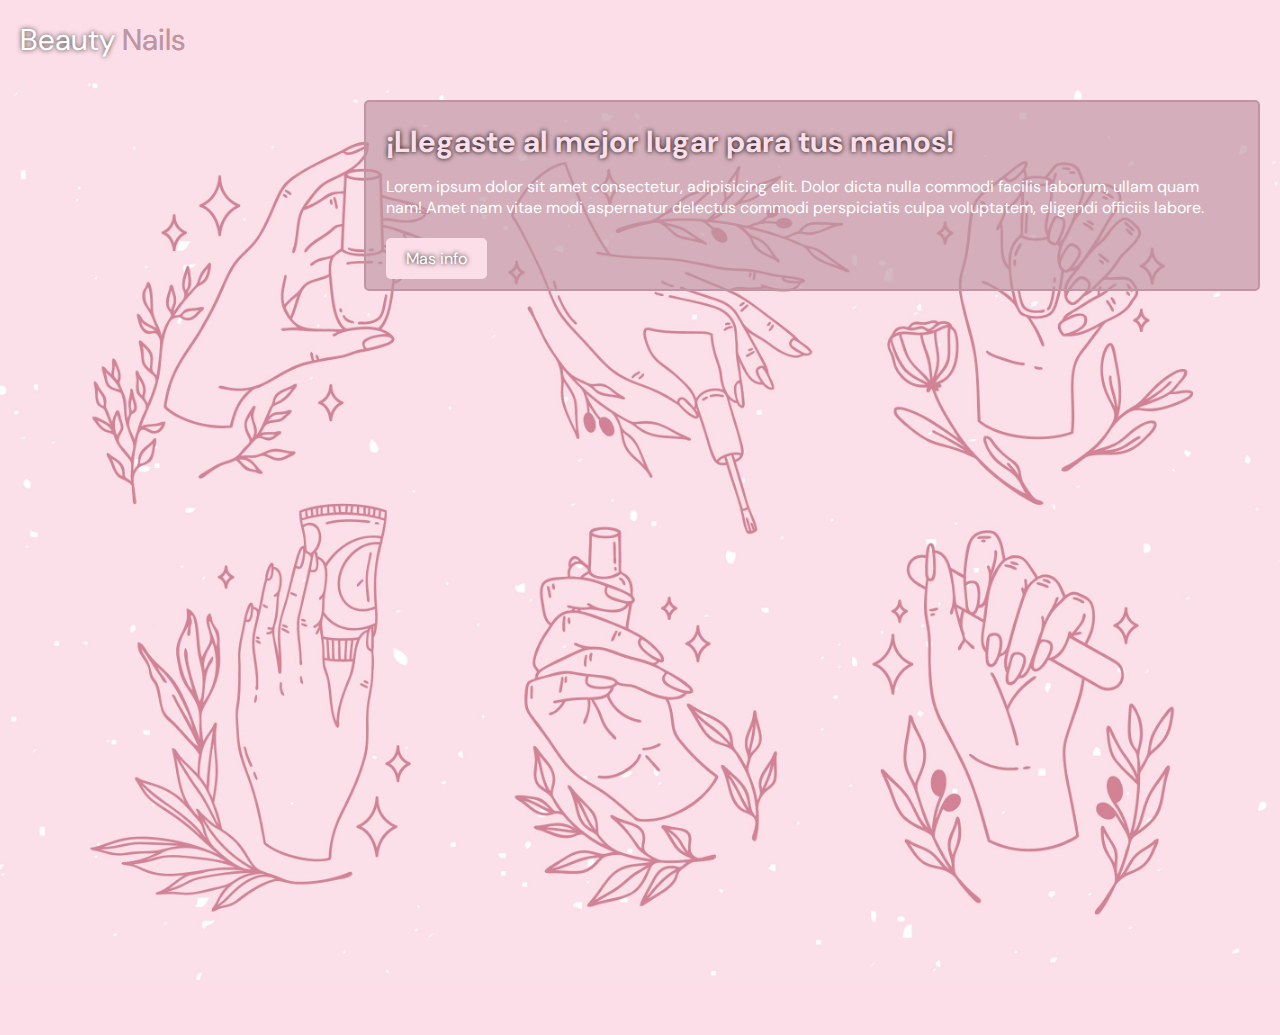
==== index.html @ 72dd1c16 "empiezo mi repositorio de git, pre-entrega2" ====
<!DOCTYPE html>
<html lang="es">

<head>
    <link rel="stylesheet" href="https://cdnjs.cloudflare.com/ajax/libs/font-awesome/6.2.0/css/all.min.css"
        integrity="sha512-xh6O/CkQoPOWDdYTDqeRdPCVd1SpvCA9XXcUnZS2FmJNp1coAFzvtCN9BmamE+4aHK8yyUHUSCcJHgXloTyT2A=="
        crossorigin="anonymous" referrerpolicy="no-referrer" />
    <link rel="stylesheet" href="estilos.css">
    <!--icono de pestaña-->
    <link rel="icon" href="media/logonails.jpeg">
    <meta charset="UTF-8">
    <meta http-equiv="X-UA-Compatible" content="IE=edge">
    <meta name="viewport" content="width=device-width, initial-scale=1.0">

    <title>Beauty Nails</title>
</head>

<body>
    <header>

        <div class="logo">Beauty <span>Nails</span></div>

        <i class="fa-solid fa-bars menu"></i>
    </header>
    <main>
        <div class="intro">
            <h1>¡Llegaste al mejor lugar para tus manos!</h1>
            <p>Lorem ipsum dolor sit amet consectetur, adipisicing elit. Dolor dicta nulla commodi facilis laborum,
                ullam quam nam! Amet nam vitae modi aspernatur delectus commodi perspiciatis culpa voluptatem, eligendi
                officiis labore.</p>
            <a class="introb" href="#">Mas info</a>
        </div>
    </main>
    <footer>
        <div class="redes">
            <a href="https://instagram.com/_nails.b_?igshid=YmMyMTA2M2Y"><i class="fa-brands fa-instagram"></i></a>
            <a href="https://www.facebook.com/profile.php?id=100086259580706"><i
                    class="fa-brands fa-facebook-f"></i></a>
            <a href="https://www.tiktok.com/@_nails.b_?_t=8W0SwV3RlLx&_r=1"><i class="fa-brands fa-tiktok"></i></a>
        </div>
    </footer>
</body>

</html>
---- estilos.css ----
@import url('https://fonts.googleapis.com/css2?family=DM+Sans&family=Josefin+Sans:ital,wght@1,300&display=swap');

* {
    margin: 0;
    padding: 0;
    box-sizing: border-box;
}

header {
    height: 80px;
    width: 100%;
    background-color: #fcdee8;
    font-size: 30px;
    color: white;
    font-family: 'DM Sans', sans-serif;
    display: flex;
    justify-content: space-between;
    padding: 20px;
    text-shadow: 0 0 5px #333;
}

.logo span {
    color: #c095a3;
    text-shadow: 0 0 0px;
}

.menu {
    font-size: 30px;
}

main {
    background-image: url(./media/fondoIni.jpg);
    height: 100vh;
    width: 100%;
    background-position: center;
    background-size: cover;
}

.intro {
    width: 70%;
    background-color: #c095a3a8;
    border: 2px solid #c095a3;
    border-radius: 5px;
    float: right;
    margin: 20px;
    padding: 20px;
}

.intro h1 {
    color: #fcdee8;
    font-family: 'DM Sans', sans-serif;
    font-size: 30px;
    text-shadow: 0 0 5px #000;
    margin-bottom: 15px;
}

.intro p {
    font-family: 'DM Sans', sans-serif;
    color: white;
    margin-bottom: 30px;
}

.introb {
    background-color: #fcdee8;
    border-radius: 5px;
    text-decoration: none;
    color: white;
    padding: 10px 20px;
    font-family: 'DM Sans', sans-serif;
    text-shadow: 0 0 5px #000;
}

.titulonos {
    color: white;
    font-family: 'DM Sans', sans-serif;
    font-size: 30px;
    text-shadow: 0 0 5px #000;
    text-align: center;
    background-color: #fcdee8;
    padding: 20px;
}

.nosotros {
    width: 100%;
    height: 450px;
}

.nleft {
    background-image: url(media/nosotrosimg.jpg);
    height: 50%;
    width: 100%;
    background-size: cover;
    background-position: center;
}

.nright {
    padding: 20px;
    background-color: #fcdee8;
}

.nright h3 {
    text-align: center;
    color: #c095a3;
    font-family: 'DM Sans', sans-serif;
    font-size: 25px;
    margin-bottom: 20px;
}

.nright p {
    font-size: 20px;
    font-family: 'DM Sans', sans-serif;
    color: black;
    padding: 20px;
    margin-bottom: 100px;
}

.galeria {
    background-color: #fcdee8;
    height: auto;
    width: 100%;
    display: grid;
    grid-template-columns: 1fr;
    grid-template-rows: repeat(8, 200px);
    grid-gap: 20px;
    padding: 20px;
}

.item {
    width: 100%;
    border-radius: 5px;
}

.item:hover {
    transform: scale(1.5);
    transition: all 2s;
    filter: brightness(1.1);
}

.item1 {
    background-image: url(media/galeria1.jpg);
    background-size: cover;
    background-position: center;
}

.item2 {
    background-image: url(media/galeria2.jpeg);
    background-size: cover;
    background-position: center;
}

.item3 {
    background-image: url(media/galeria3.jpeg);
    background-size: cover;
    background-position: center;
}

.item4 {
    background-image: url(media/galeria4.jpeg);
    background-size: cover;
    background-position: center;
}

.item5 {
    background-image: url(media/galeria5.jpg);
    background-size: cover;
    background-position: center;
}

.item6 {
    background-image: url(media/galeria6.jpg);
    background-size: cover;
    background-position: center;
}

.item7 {
    background-image: url(media/galeria1.jpg);
    background-size: cover;
    background-position: center;
}

.item8 {
    background-image: url(media/galeria2.jpeg);
    background-size: cover;
    background-position: center;
}

footer {
    background-color: #fcdee8;
    font-family: 'DM Sans', sans-serif;
    text-align: center;
    padding: 20px;
}

footer .redes {
    margin-top: 15px;
}

footer i {
    font-size: 40px;
    text-shadow: 0 0 5px #000;
    color: white;
    letter-spacing: 20px;
}

@media only screen and (min-width:480px) {
    .galeria {
        grid-template-columns: 1fr 1fr;
        grid-template-rows: repeat(4, 200px);
    }

    .nosotros {
        display: flex;
    }

    .nleft {
        width: 50%;
        height: 100%;
    }

    .nright {
        width: 50%;
        height: 100%;
    }
}

@media only screen and (min-width:768px) and (max-width:1023px) {
    .galeria {
        grid-template-columns: 1fr 1fr 1fr;
    }

    .item1 {
        grid-column: 1/3;
        grid-row: 1/2;
    }

    .item4 {
        grid-column: 2/4;
        grid-row: 2/3;
    }

    .item5 {
        grid-column: 1/3;
        grid-row: 3/4;
    }

    .item6 {
        grid-column: 3/4;
        grid-row: 3/5;
    }

    .item8 {
        grid-column: 2/3;
        grid-row: 4/5;
    }

    footer {
        text-align: right;
    }

}

@media only screen and (min-width:1024px) {
    .galeria {
        grid-template-columns: repeat(4, 1fr);
        grid-template-rows: 200px 200px;

    }

    footer {
        text-align: right;
    }


}
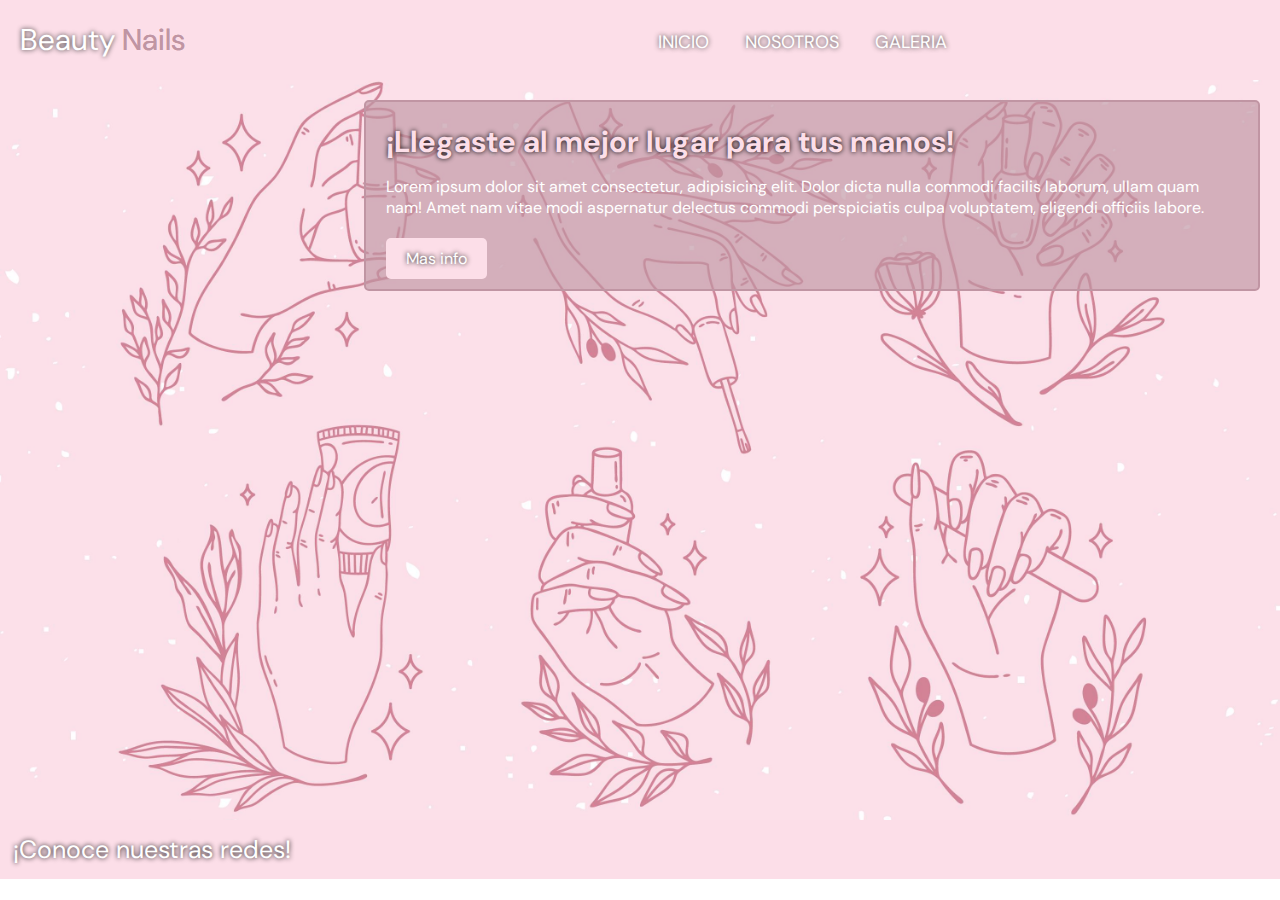
==== commit 6ebb56b8: "Han pasado 84 años...al fin logro el menu responsive!" ====
--- a/index.html
+++ b/index.html
@@ -17,22 +17,38 @@
 
 <body>
     <header>
-
-        <div class="logo">Beauty <span>Nails</span></div>
-
-        <i class="fa-solid fa-bars menu"></i>
+        <nav>
+            <!--inserto logo marca-->
+            <div class="logo">Beauty <span>Nails</span></div>
+            <!--creo boton menu responsive + input para ingresar al menu-->
+            <input type="checkbox" id="check">
+            <label for="check" class="checkbtn">
+                <i class="fas fa-bars"></i>
+            </label>
+            <!--lista desordenada para menu-->
+            <ul>
+                <li><a class="active" href="index.html">Inicio</a></li>
+                <li><a href="nosotros.html">Nosotros</a></li>
+                <li><a href="galeria.html">Galeria</a></li>
+            </ul>
+        </nav>
     </header>
+    <!--cierro header-->
     <main>
+        <!--inserto titulo y presentación de la web-->
         <div class="intro">
             <h1>¡Llegaste al mejor lugar para tus manos!</h1>
             <p>Lorem ipsum dolor sit amet consectetur, adipisicing elit. Dolor dicta nulla commodi facilis laborum,
                 ullam quam nam! Amet nam vitae modi aspernatur delectus commodi perspiciatis culpa voluptatem, eligendi
                 officiis labore.</p>
-            <a class="introb" href="#">Mas info</a>
+            <!--creo boton, me lleva al ig-->
+            <a class="introb" href="https://instagram.com/_nails.b_?igshid=YmMyMTA2M2Y">Mas info</a>
         </div>
     </main>
+    <!--footer con redes-->
     <footer>
         <div class="redes">
+            <p>¡Conoce nuestras redes!</p>
             <a href="https://instagram.com/_nails.b_?igshid=YmMyMTA2M2Y"><i class="fa-brands fa-instagram"></i></a>
             <a href="https://www.facebook.com/profile.php?id=100086259580706"><i
                     class="fa-brands fa-facebook-f"></i></a>
--- a/estilos.css
+++ b/estilos.css
@@ -3,10 +3,12 @@
 * {
     margin: 0;
     padding: 0;
+    text-decoration: none;
+    list-style: none;
     box-sizing: border-box;
 }
 
-header {
+nav {
     height: 80px;
     width: 100%;
     background-color: #fcdee8;
@@ -18,19 +20,73 @@
     padding: 20px;
     text-shadow: 0 0 5px #333;
 }
+
+
 
 .logo span {
     color: #c095a3;
     text-shadow: 0 0 0px;
 }
 
+nav ul {
+    position: fixed;
+    width: 100%;
+    height: 100vh;
+    background: #c095a3;
+    top: 80px;
+    left: -100%;
+    text-align: center;
+    transition: all .5s;
+}
+
+nav ul li {
+    display: block;
+    margin: 50px 0;
+    line-height: 30px;
+}
+
+nav ul li a {
+    color: #fff;
+    font-size: 20px;
+    padding: 7px 13px;
+    border-radius: 3px;
+    text-transform: uppercase;
+    font-family: 'DM Sans', sans-serif;
+}
+
+li a:hover {
+    background: none;
+    color: #fcde;
+    text-shadow: 0 0 25px #000;
+
+}
+
+.checkbtn {
+    font-size: 30px;
+    color: #fff;
+    float: right;
+    line-height: 20px;
+    margin-right: 40px;
+    cursor: pointer;
+
+}
+
+#check {
+    display: none;
+}
+
+#check:checked~ul {
+    left: 0;
+}
+
+
 .menu {
     font-size: 30px;
 }
 
 main {
     background-image: url(./media/fondoIni.jpg);
-    height: 100vh;
+    height: calc(100vh - 160px);
     width: 100%;
     background-position: center;
     background-size: cover;
@@ -77,7 +133,7 @@
     text-shadow: 0 0 5px #000;
     text-align: center;
     background-color: #fcdee8;
-    padding: 20px;
+    padding: 40px;
 }
 
 .nosotros {
@@ -96,6 +152,7 @@
 .nright {
     padding: 20px;
     background-color: #fcdee8;
+    padding: 20px;
 }
 
 .nright h3 {
@@ -110,8 +167,6 @@
     font-size: 20px;
     font-family: 'DM Sans', sans-serif;
     color: black;
-    padding: 20px;
-    margin-bottom: 100px;
 }
 
 .galeria {
@@ -188,11 +243,9 @@
     background-color: #fcdee8;
     font-family: 'DM Sans', sans-serif;
     text-align: center;
-    padding: 20px;
-}
-
-footer .redes {
-    margin-top: 15px;
+    padding: 1%;
+    position: absolute;
+    width: 100%;
 }
 
 footer i {
@@ -200,6 +253,14 @@
     text-shadow: 0 0 5px #000;
     color: white;
     letter-spacing: 20px;
+}
+
+.redes p {
+    float: center;
+    font-family: 'DM Sans', sans-serif;
+    color: white;
+    font-size: 25px;
+    text-shadow: 0 0 5px #000;
 }
 
 @media only screen and (min-width:480px) {
@@ -257,9 +318,53 @@
         text-align: right;
     }
 
+    .redes p {
+        float: left;
+    }
+
 }
 
 @media only screen and (min-width:1024px) {
+    .checkbtn {
+        display: none;
+    }
+
+    header {
+        display: flex;
+    }
+
+    nav ul {
+        display: flex;
+        margin-right: 20px;
+        width: 100%;
+        height: 40px;
+        background: none;
+        text-align: center;
+        transition: all .5s;
+        left: 50%;
+        top: 20px;
+        position: absolute;
+    }
+
+    nav ul li {
+
+        display: flex;
+        margin: 0 5px;
+
+    }
+
+    nav ul li a {
+        display: flex;
+        font-size: 18px;
+    }
+
+    li a:hover {
+
+        background: #c095a3;
+        transition: .5s;
+        border-radius: 10px 0px;
+    }
+
     .galeria {
         grid-template-columns: repeat(4, 1fr);
         grid-template-rows: 200px 200px;
@@ -270,5 +375,8 @@
         text-align: right;
     }
 
+    .redes p {
+        float: left;
+    }
 
 }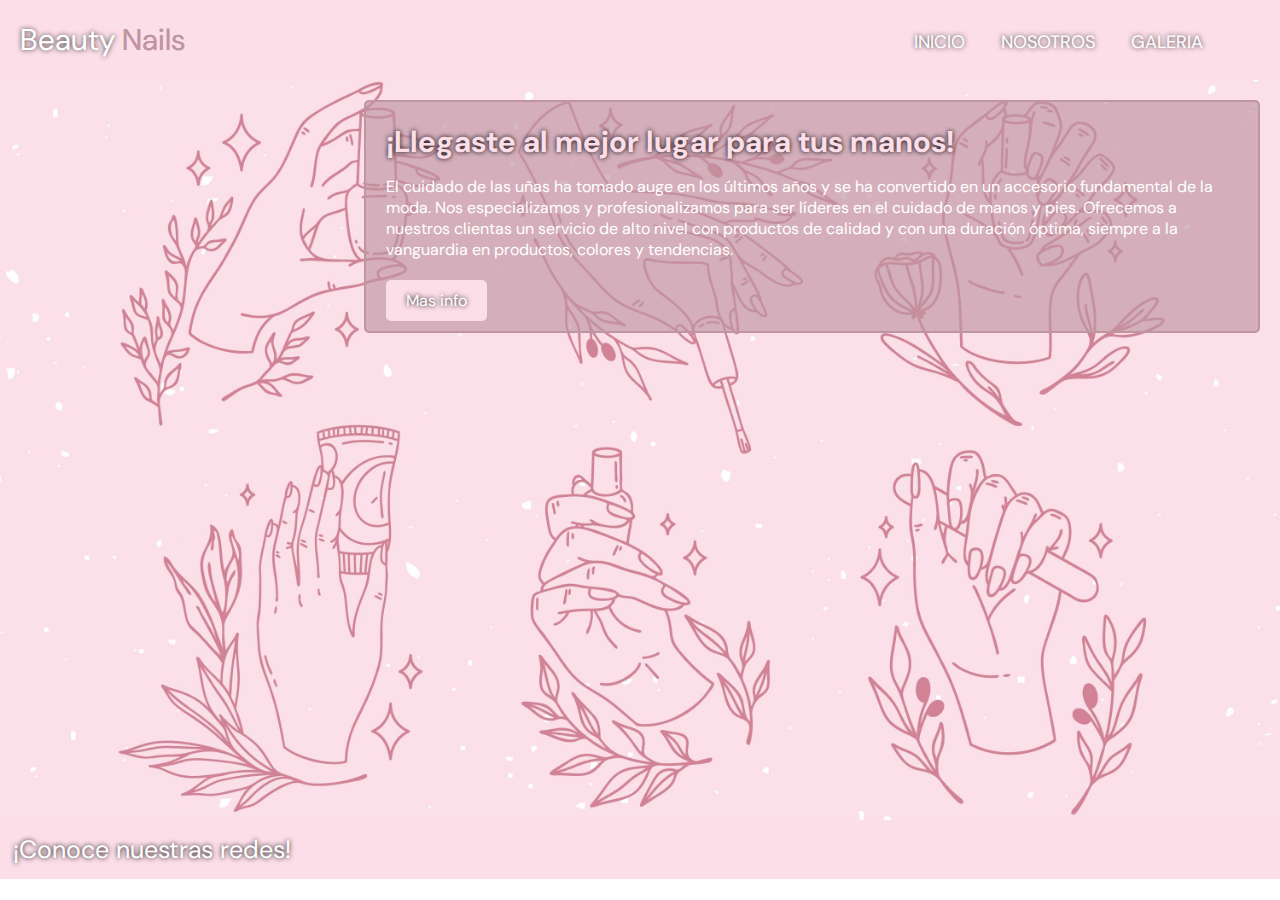
==== commit 27550bdd: "termino pre-entrega 2" ====
--- a/index.html
+++ b/index.html
@@ -38,9 +38,10 @@
         <!--inserto titulo y presentación de la web-->
         <div class="intro">
             <h1>¡Llegaste al mejor lugar para tus manos!</h1>
-            <p>Lorem ipsum dolor sit amet consectetur, adipisicing elit. Dolor dicta nulla commodi facilis laborum,
-                ullam quam nam! Amet nam vitae modi aspernatur delectus commodi perspiciatis culpa voluptatem, eligendi
-                officiis labore.</p>
+            <p>El cuidado de las uñas ha tomado auge en los últimos años y se ha convertido en un accesorio fundamental
+                de la moda. Nos especializamos y profesionalizamos para ser líderes en el cuidado de manos y pies.
+                Ofrecemos a nuestros clientas un servicio de alto nivel con productos de calidad y con una duración
+                óptima, siempre a la vanguardia en productos, colores y tendencias.</p>
             <!--creo boton, me lleva al ig-->
             <a class="introb" href="https://instagram.com/_nails.b_?igshid=YmMyMTA2M2Y">Mas info</a>
         </div>
--- a/estilos.css
+++ b/estilos.css
@@ -136,6 +136,7 @@
     padding: 40px;
 }
 
+
 .nosotros {
     width: 100%;
     height: 450px;
@@ -183,6 +184,8 @@
 .item {
     width: 100%;
     border-radius: 5px;
+    background-size: cover;
+    background-position: center;
 }
 
 .item:hover {
@@ -193,50 +196,34 @@
 
 .item1 {
     background-image: url(media/galeria1.jpg);
-    background-size: cover;
-    background-position: center;
 }
 
 .item2 {
     background-image: url(media/galeria2.jpeg);
-    background-size: cover;
-    background-position: center;
 }
 
 .item3 {
+    background-image: url(media/galeria4.jpeg);
+}
+
+.item4 {
     background-image: url(media/galeria3.jpeg);
-    background-size: cover;
-    background-position: center;
-}
-
-.item4 {
-    background-image: url(media/galeria4.jpeg);
-    background-size: cover;
-    background-position: center;
 }
 
 .item5 {
     background-image: url(media/galeria5.jpg);
-    background-size: cover;
-    background-position: center;
 }
 
 .item6 {
     background-image: url(media/galeria6.jpg);
-    background-size: cover;
-    background-position: center;
 }
 
 .item7 {
     background-image: url(media/galeria1.jpg);
-    background-size: cover;
-    background-position: center;
 }
 
 .item8 {
     background-image: url(media/galeria2.jpeg);
-    background-size: cover;
-    background-position: center;
 }
 
 footer {
@@ -287,31 +274,47 @@
 @media only screen and (min-width:768px) and (max-width:1023px) {
     .galeria {
         grid-template-columns: 1fr 1fr 1fr;
+        grid-template-rows: repeat(9, 200px);
     }
 
     .item1 {
         grid-column: 1/3;
-        grid-row: 1/2;
+        grid-row: 1/3;
+    }
+
+    .item2 {
+        grid-column: 3/4;
+        grid-row: 1/3;
+    }
+
+    .item3 {
+        grid-column: 1/2;
+        grid-row: 3/5;
     }
 
     .item4 {
         grid-column: 2/4;
-        grid-row: 2/3;
+        grid-row: 3/5;
     }
 
     .item5 {
         grid-column: 1/3;
-        grid-row: 3/4;
+        grid-row: 5/7;
     }
 
     .item6 {
         grid-column: 3/4;
-        grid-row: 3/5;
+        grid-row: 5/7;
+    }
+
+    .item7 {
+        grid-column: 1/2;
+        grid-row: 7/9;
     }
 
     .item8 {
-        grid-column: 2/3;
-        grid-row: 4/5;
+        grid-column: 2/4;
+        grid-row: 7/9;
     }
 
     footer {
@@ -325,6 +328,7 @@
 }
 
 @media only screen and (min-width:1024px) {
+
     .checkbtn {
         display: none;
     }
@@ -335,13 +339,13 @@
 
     nav ul {
         display: flex;
-        margin-right: 20px;
+        margin-right: 0px;
         width: 100%;
         height: 40px;
         background: none;
         text-align: center;
         transition: all .5s;
-        left: 50%;
+        left: 70%;
         top: 20px;
         position: absolute;
     }
@@ -367,7 +371,7 @@
 
     .galeria {
         grid-template-columns: repeat(4, 1fr);
-        grid-template-rows: 200px 200px;
+        grid-template-rows: 300px 300px;
 
     }
 
